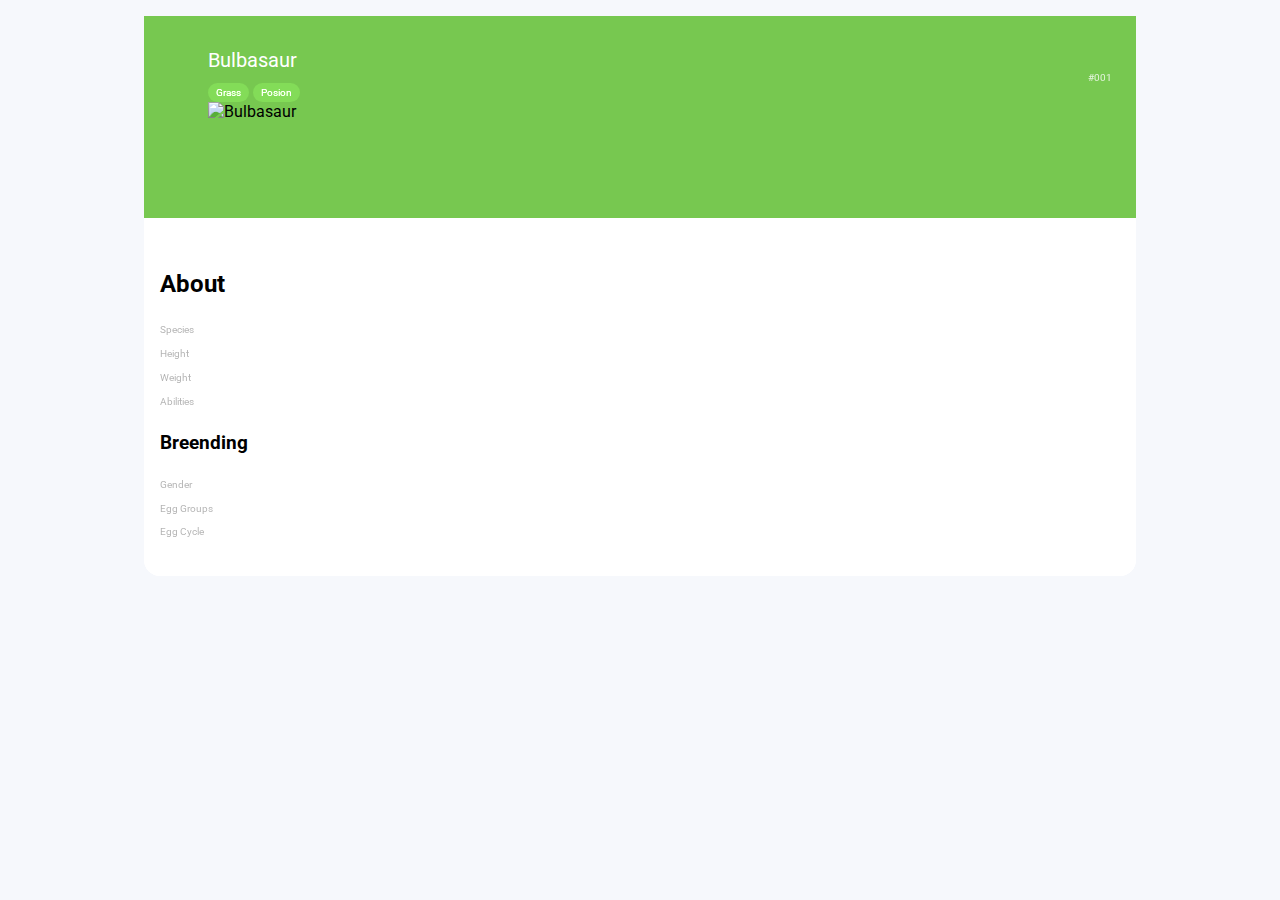
==== details.html @ 6630beca "Add page details" ====
<!DOCTYPE html>
<html lang="pt-BR">
<head>
    <meta charset="UTF-8">
    <meta name="viewport" content="width=device-width, initial-scale=1.0">
    <title>Details</title>

    <!-- Normalize CSS -->
    <link rel="stylesheet" href="https://cdnjs.cloudflare.com/ajax/libs/normalize/8.0.1/normalize.min.css" integrity="sha512-NhSC1YmyruXifcj/KFRWoC561YpHpc5Jtzgvbuzx5VozKpWvQ+4nXhPdFgmx8xqexRcpAglTj9sIBWINXa8x5w==" crossorigin="anonymous" referrerpolicy="no-referrer" />

    <!-- Fontes -->
    <link rel="preconnect" href="https://fonts.googleapis.com">
    <link rel="preconnect" href="https://fonts.gstatic.com" crossorigin>
    <link href="https://fonts.googleapis.com/css2?family=Roboto:wght@100;300;500;700&display=swap" rel="stylesheet">

    <!--CSS-->
    <link rel="stylesheet" href="/assets/css/global.css">
    <!-- <link rel="stylesheet" href="/assets/css/pokedex.css"> -->
    <link rel="stylesheet" href="/assets/css/details.css">
</head>
<body>
    
    <section class="content" id="contentDetails">
        <div>
            <ol id="pokemonData">
                <li class="pokemon">
                    <span class="name">Bulbasaur</span>
                    <span class="number">#001</span>
                    
    
                    <div class="detail">
                        <ol class="types">
                            <li class="type">grass</li>
                            <li class="type">posion</li>
                        </ol>
                    </div>
    
                    <img src="https://raw.githubusercontent.com/PokeAPI/sprites/master/sprites/pokemon/other/dream-world/1.svg" alt="Bulbasaur">
                </li>
            </ol>
        </div>

        <div id="pokemonDetails">
            <h2>About</h2>

            <ul>
                <li>Species</li>
                <li>Height</li>
                <li>Weight</li>
                <li>Abilities</li>
            </ul>

            <h3>Breending</h3>

            <ul>
                <li>Gender</li>
                <li>Egg Groups</li>
                <li>Egg Cycle</li>
            </ul>
        </div>

        
    </section>

    <!-- Scripts JS -->
    <script src="/assets/js/details.js"></script>
    <script src="/assets/js/pokemon-model.js"></script>
    <script src="/assets/js/poke-api.js"></script>
    <script src="/assets/js/main.js"></script>
</body>
</html>
---- assets/css/global.css ----
* {
    font-family: 'Roboto', sans-serif;
    box-sizing: border-box;
}

body {
    background-color: #f6f8fc;
}

.content {
    width: 100vw;
    height: 100vh;
    padding: 1rem;
    background-color: #fff; 
}

/* media query css */
@media screen and (min-width: 992px) {
    .content {
        max-width: 992px;
        height: auto;
        margin: 1rem auto;
        border-radius: 1rem;
    }
}
---- assets/css/pokedex.css ----
.pokemons {
    display: grid;
    grid-template-columns: 1fr;
    list-style: none;
    padding: 0;
    margin: 0; 
}

.normal {
    background-color: #a6a877;
}

.grass {
    background-color: #77c850;
}

.fire {
    background-color: #ee7f30;
}

.water {
    background-color: #678fee;
}

.electric {
    background-color: #f7cf2e;
}

.ice {
    background-color: #98d5d7;
}

.ground {
    background-color: #dfbf69;
}

.flying {
    background-color: #a98ff0;
}

.poison {
    background-color: #a040a0;
}

.fighting {
    background-color: #bf3029;
}

.psychic {
    background-color: #f65687;
}

.dark {
    background-color: #725847;
}

.rock {
    background-color: #b8a137;
}

.bug {
    background-color: #a8b720;
}

.ghost {
    background-color: #6e5896;
}

.steel {
    background-color: #b9b7cf;
}

.dragon {
    background-color: #6f38f6;
}

.fairy {
    background-color: #f9aec7;
}

.pokemon {
    display: flex;
    flex-direction: column;
    margin: 0.5rem;
    padding: 1rem;
    border-radius: 1rem;  
}

.pokemon .number {
    color: black;
    opacity: 0.3;
    text-align: right;
    font-size: .625rem;
}

.pokemon .name {
    text-transform: capitalize;
    color: #fff;
    margin-bottom: 0;
}

.pokemon .detail {
    display: flex;
    flex-direction: row;
    align-items: center;
    justify-content: space-between;
}

.pokemon .detail .types {
    padding: 0;
    margin: 0;
    list-style: none;
}

.pokemon .detail .types .type {
    color: #fff;
    padding: .25rem .5rem;
    margin: .25rem 0;
    font-size: .625rem;
    border-radius: 1rem;
    filter: brightness(1.1);
    text-align: center;
}

.pokemon .detail img {
    max-width: 100%;
    height: 70px;
}

.pagination {
    display: flex;
    flex-direction: row;
    justify-content: center;
    align-items: center;
    width: 100%;
    padding: 1rem;
}

.pagination button {
    padding: .25rem .5rem;
    margin: .25rem 0;
    font-size: .625rem;
    background-color: #6c79db;
    color: white;
    border: none;
    border-radius: 1rem;
}

/* media query css */
@media screen and (min-width: 380px) {
    .pokemons {
        grid-template-columns: 1fr 1fr;
    }
}

@media screen and (min-width: 576px) {
    .pokemons {
        grid-template-columns: 1fr 1fr 1fr;
    }
}

@media screen and (min-width: 992px) {
    .pokemons {
        grid-template-columns: 1fr 1fr 1fr 1fr;
    }
}
---- assets/css/details.css ----
#contentDetails {
    padding: 0;
}

#contentDetails .detail ol {
    display: flex;
    flex-direction: row;
}

#pokemonData {
    background-color: #77c850;
}

#pokemonDetails {
    background-color: #fff;
    margin: 0;
    padding: 1rem;
    border-radius: 1rem;
}

#pokemonDetails ul {
    list-style: none;
    padding: 0rem;
}

#pokemonDetails ul li {
    color: black;
    opacity: 0.3;
    font-size: .625rem;
    padding: 0.4rem 0rem;
}

/* Teste */

.pokemon {
    display: flex;
    flex-direction: column;
    margin: 0.5rem;
    padding: 1rem;
    border-radius: 1rem;  
}

.pokemon .number {
    color: white;
    opacity: 0.8;
    text-align: right;
    font-size: .625rem;
}

.pokemon .name {
    text-transform: capitalize;
    color: #fff;
    margin-bottom: 0;
    margin-top: 1rem;
    font-size: 20px;
}

.pokemon .detail {
    display: flex;
    flex-direction: row;
    align-items: center;
    justify-content: space-between;
}

.pokemon .detail .types {
    padding: 0;
    margin: 0;
    list-style: none;
}

.pokemon .detail .types .type {
    background-color: #77c850;;
    color: #fff;
    text-transform: capitalize;
    padding: .25rem .5rem;
    margin: 0rem .25rem 0rem 0rem;
    font-size: .625rem;
    border-radius: 1rem;
    filter: brightness(1.1);
    text-align: center;
}

.pokemon img {
    max-width: 100%;
    height: 100px;
}
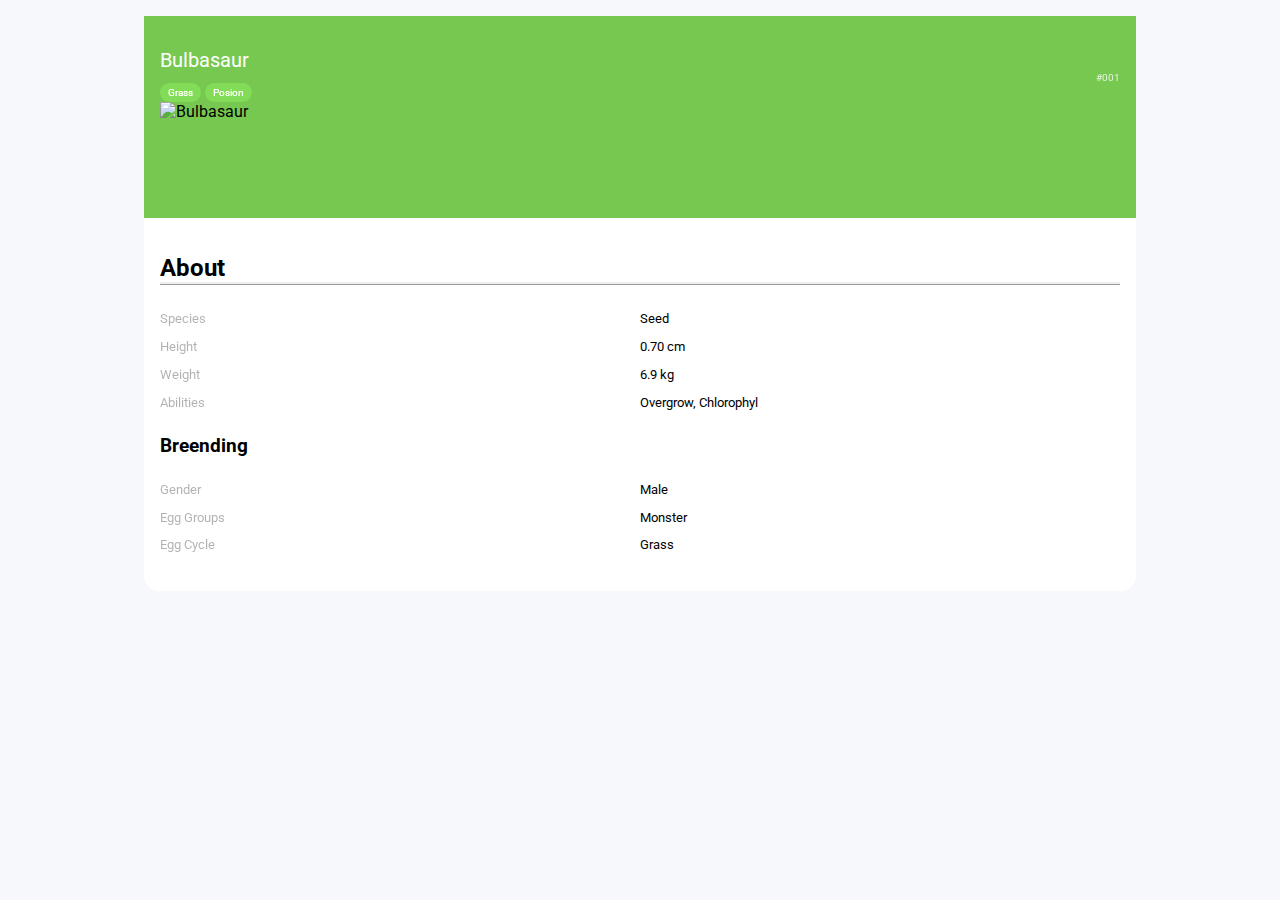
==== commit 2aa3ecd8: "Update front page details" ====
--- a/details.html
+++ b/details.html
@@ -23,7 +23,7 @@
     <section class="content" id="contentDetails">
         <div>
             <ol id="pokemonData">
-                <li class="pokemon">
+                <li class="pokemon2">
                     <span class="name">Bulbasaur</span>
                     <span class="number">#001</span>
                     
@@ -44,18 +44,25 @@
             <h2>About</h2>
 
             <ul>
-                <li>Species</li>
-                <li>Height</li>
-                <li>Weight</li>
-                <li>Abilities</li>
+                <li class="menu">Species</li>
+                <li class="dados">Seed</li>
+                <li class="menu">Height</li>
+                <li class="dados">0.70 cm</li>
+                <li class="menu">Weight</li>
+                <li class="dados">6.9 kg</li>
+                <li class="menu">Abilities</li>
+                <li class="dados">Overgrow, Chlorophyl</li>
             </ul>
 
             <h3>Breending</h3>
 
-            <ul>
-                <li>Gender</li>
-                <li>Egg Groups</li>
-                <li>Egg Cycle</li>
+            <ul> 
+                <li class="menu">Gender</li>
+                <li class="dados">Male</li>
+                <li class="menu">Egg Groups</li>
+                <li class="dados">Monster</li>
+                <li class="menu">Egg Cycle</li>
+                <li class="dados">Grass</li>
             </ul>
         </div>
 
--- a/assets/css/global.css
+++ b/assets/css/global.css
@@ -14,6 +14,10 @@
     background-color: #fff; 
 }
 
+a {
+    text-decoration: none;    
+}
+
 /* media query css */
 @media screen and (min-width: 992px) {
     .content {
--- a/assets/css/pokedex.css
+++ b/assets/css/pokedex.css
@@ -120,6 +120,7 @@
     border-radius: 1rem;
     filter: brightness(1.1);
     text-align: center;
+    text-transform: capitalize;
 }
 
 .pokemon .detail img {
--- a/assets/css/details.css
+++ b/assets/css/details.css
@@ -8,6 +8,8 @@
 }
 
 #pokemonData {
+    margin: 0;
+    padding: 0;
     background-color: #77c850;
 }
 
@@ -18,36 +20,48 @@
     border-radius: 1rem;
 }
 
+#pokemonDetails h2 {
+border-bottom-style: ridge;
+}
+
 #pokemonDetails ul {
+    display: grid;
+    grid-template-columns: 1fr 1fr;
     list-style: none;
     padding: 0rem;
 }
 
-#pokemonDetails ul li {
+#pokemonDetails .menu {
     color: black;
     opacity: 0.3;
-    font-size: .625rem;
+    font-size: .825rem;
+    padding: 0.4rem 0rem;
+}
+
+#pokemonDetails .dados {
+    color: black;
+    font-size: .825rem;
     padding: 0.4rem 0rem;
 }
 
 /* Teste */
 
-.pokemon {
+.pokemon2 {
     display: flex;
     flex-direction: column;
-    margin: 0.5rem;
+    margin: 0rem;
     padding: 1rem;
     border-radius: 1rem;  
 }
 
-.pokemon .number {
+.pokemon2 .number {
     color: white;
     opacity: 0.8;
     text-align: right;
     font-size: .625rem;
 }
 
-.pokemon .name {
+.pokemon2 .name {
     text-transform: capitalize;
     color: #fff;
     margin-bottom: 0;
@@ -55,20 +69,20 @@
     font-size: 20px;
 }
 
-.pokemon .detail {
+.pokemon2 .detail {
     display: flex;
     flex-direction: row;
     align-items: center;
     justify-content: space-between;
 }
 
-.pokemon .detail .types {
+.pokemon2 .detail .types {
     padding: 0;
     margin: 0;
     list-style: none;
 }
 
-.pokemon .detail .types .type {
+.pokemon2 .detail .types .type {
     background-color: #77c850;;
     color: #fff;
     text-transform: capitalize;
@@ -80,7 +94,7 @@
     text-align: center;
 }
 
-.pokemon img {
+.pokemon2 img {
     max-width: 100%;
     height: 100px;
 }